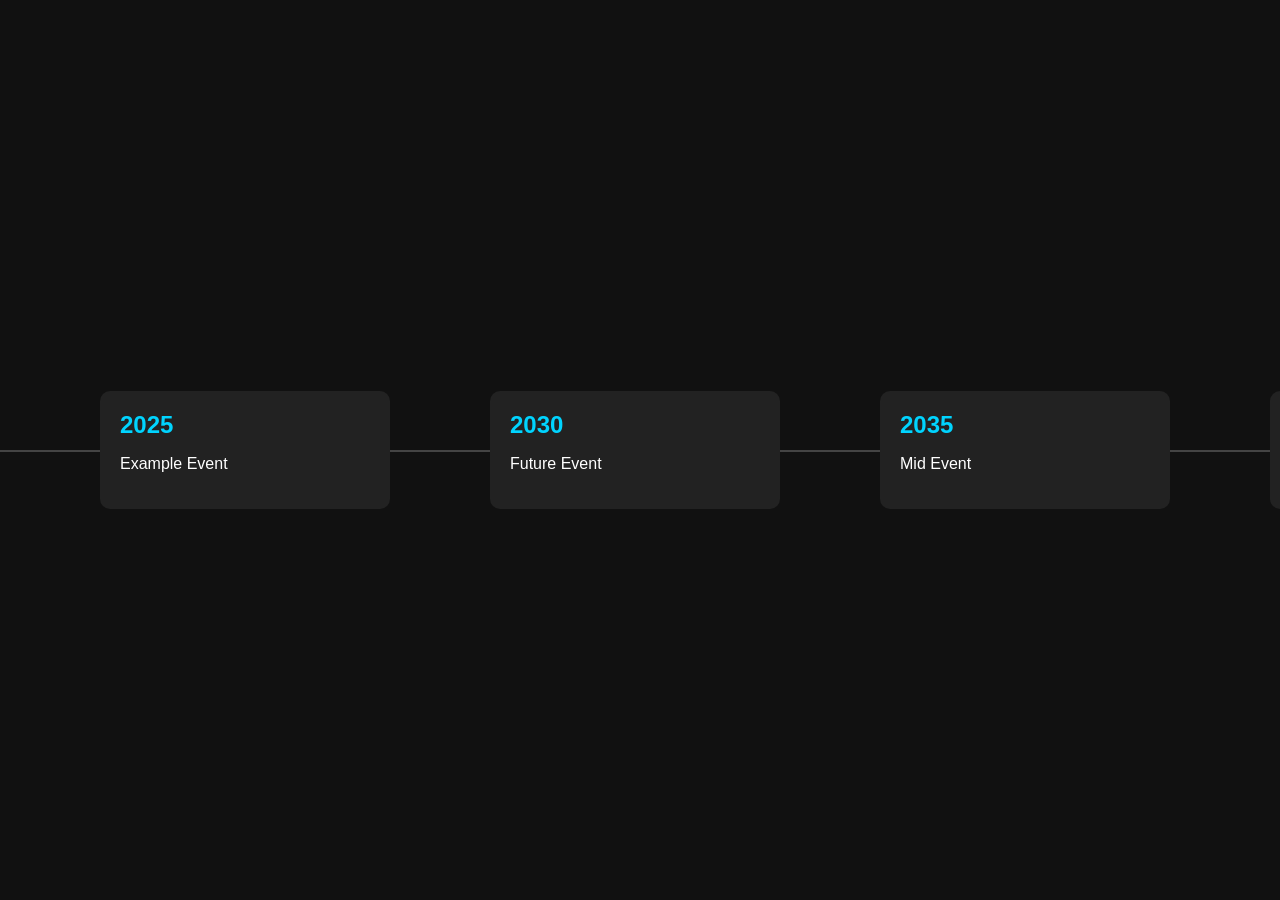
==== index.html @ 4e341ba6 "Create index.html" ====
<!DOCTYPE html>
<html>
<head>
  <title>Timeline Demo</title>
  <style>
    body {
      margin: 0;
      font-family: Arial, sans-serif;
      overflow-x: scroll;
      overflow-y: hidden;
      background: #111;
      color: white;
    }

    .timeline {
      display: flex;
      align-items: center;
      height: 100vh;
      padding: 0 100px;
      gap: 100px;
    }

    .event {
      min-width: 250px;
      background: #222;
      padding: 20px;
      border-radius: 10px;
      transition: transform 0.3s;
    }

    .event:hover {
      transform: scale(1.05);
    }

    .year {
      font-size: 24px;
      font-weight: bold;
      margin-bottom: 10px;
      color: #00d4ff;
    }

    .line {
      position: fixed;
      top: 50%;
      left: 0;
      width: 3000px;
      height: 2px;
      background: #444;
      z-index: -1;
    }
  </style>
</head>

<body>

<div class="line"></div>

<div class="timeline">
  <div class="event">
    <div class="year">2025</div>
    <p>Example Event</p>
  </div>

  <div class="event">
    <div class="year">2030</div>
    <p>Future Event</p>
  </div>

  <div class="event">
    <div class="year">2035</div>
    <p>Mid Event</p>
  </div>

  <div class="event">
    <div class="year">2040</div>
    <p>Another Event</p>
  </div>
</div>

</body>
</html>
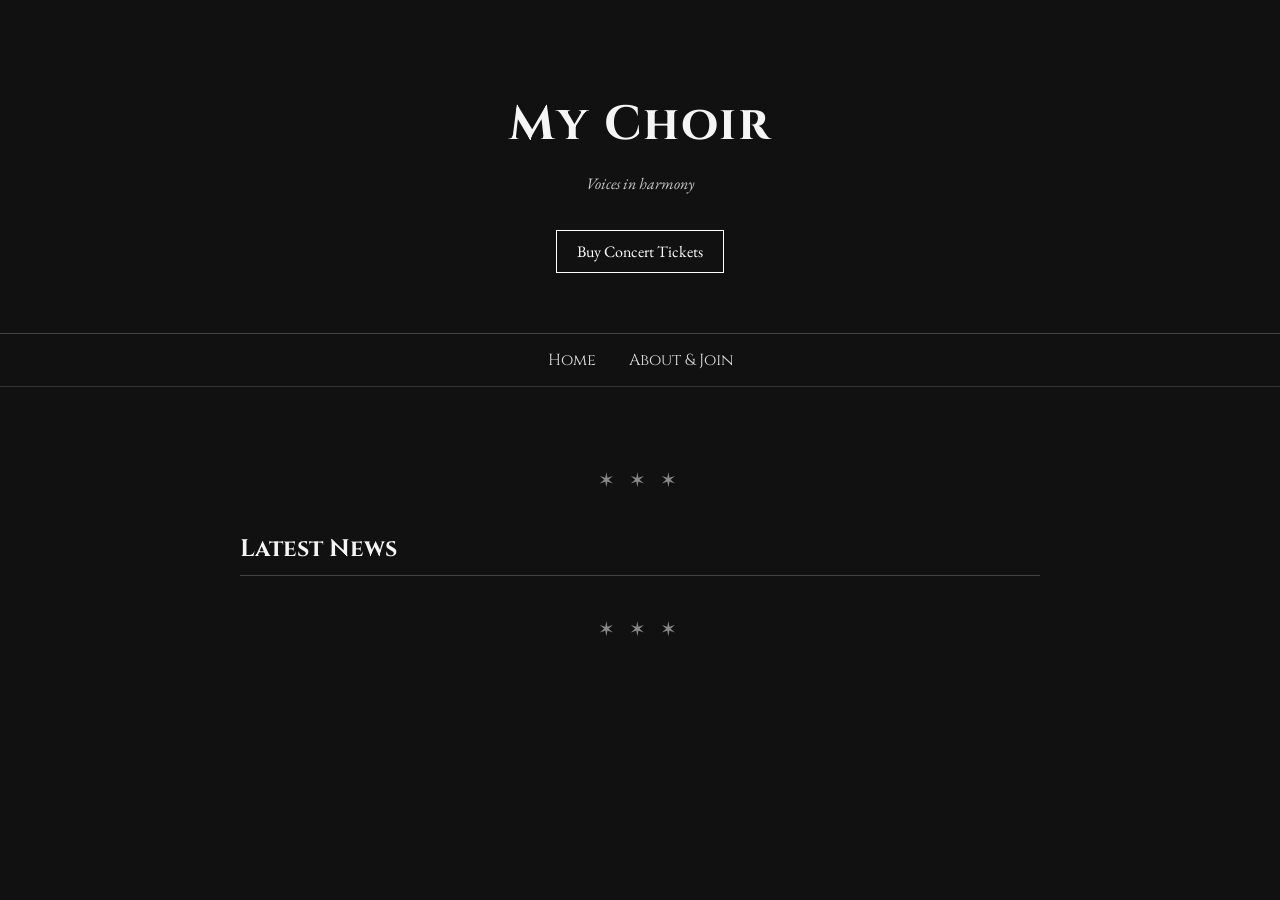
==== commit 62912c52: "Update title and styling for choir webpage" ====
--- a/index.html
+++ b/index.html
@@ -1,81 +1,138 @@
 <!DOCTYPE html>
 <html>
 <head>
-  <title>Timeline Demo</title>
+  <title>My Choir</title>
+
+  <!-- Google Fonts for manuscript feel -->
+  <link href="https://fonts.googleapis.com/css2?family=Cinzel&family=EB+Garamond&display=swap" rel="stylesheet">
+
   <style>
     body {
       margin: 0;
-      font-family: Arial, sans-serif;
-      overflow-x: scroll;
-      overflow-y: hidden;
       background: #111;
-      color: white;
+      color: #f5f5f5;
+      font-family: 'EB Garamond', serif;
     }
 
-    .timeline {
-      display: flex;
-      align-items: center;
-      height: 100vh;
-      padding: 0 100px;
-      gap: 100px;
+    header {
+      text-align: center;
+      padding: 60px 20px;
+      border-bottom: 1px solid #444;
+      position: relative;
     }
 
-    .event {
-      min-width: 250px;
-      background: #222;
-      padding: 20px;
-      border-radius: 10px;
-      transition: transform 0.3s;
+    header h1 {
+      font-family: 'Cinzel', serif;
+      font-size: 48px;
+      letter-spacing: 2px;
+      margin-bottom: 10px;
     }
 
-    .event:hover {
-      transform: scale(1.05);
+    header p {
+      font-style: italic;
+      color: #ccc;
     }
 
-    .year {
-      font-size: 24px;
-      font-weight: bold;
-      margin-bottom: 10px;
-      color: #00d4ff;
+    .button {
+      display: inline-block;
+      margin-top: 20px;
+      padding: 10px 20px;
+      border: 1px solid #fff;
+      color: white;
+      text-decoration: none;
+      transition: 0.3s;
     }
 
-    .line {
-      position: fixed;
-      top: 50%;
-      left: 0;
-      width: 3000px;
-      height: 2px;
-      background: #444;
-      z-index: -1;
+    .button:hover {
+      background: white;
+      color: black;
     }
+
+    nav {
+      text-align: center;
+      padding: 15px;
+      border-bottom: 1px solid #333;
+    }
+
+    nav a {
+      color: #ddd;
+      margin: 0 15px;
+      text-decoration: none;
+      font-family: 'Cinzel', serif;
+    }
+
+    nav a:hover {
+      text-decoration: underline;
+    }
+
+    .container {
+      max-width: 800px;
+      margin: auto;
+      padding: 40px 20px;
+    }
+
+    h2 {
+      font-family: 'Cinzel', serif;
+      border-bottom: 1px solid #444;
+      padding-bottom: 10px;
+      margin-bottom: 20px;
+    }
+
+    .news-item {
+      padding: 15px 0;
+      border-bottom: 1px solid #333;
+    }
+
+    /* Decorative manuscript-style divider */
+    .divider {
+      text-align: center;
+      margin: 40px 0;
+      font-size: 20px;
+      letter-spacing: 5px;
+      color: #888;
+    }
+
   </style>
 </head>
 
 <body>
 
-<div class="line"></div>
+<header>
+  <h1>My Choir</h1>
+  <p>Voices in harmony</p>
 
-<div class="timeline">
-  <div class="event">
-    <div class="year">2025</div>
-    <p>Example Event</p>
-  </div>
+  <a class="button" href="https://eventbrite.co.uk" target="_blank">
+    Buy Concert Tickets
+  </a>
+</header>
 
-  <div class="event">
-    <div class="year">2030</div>
-    <p>Future Event</p>
-  </div>
+<nav>
+  <a href="index.html">Home</a>
+  <a href="about.html">About & Join</a>
+</nav>
 
-  <div class="event">
-    <div class="year">2035</div>
-    <p>Mid Event</p>
-  </div>
+<div class="container">
 
-  <div class="event">
-    <div class="year">2040</div>
-    <p>Another Event</p>
-  </div>
+  <div class="divider">✶ ✶ ✶</div>
+
+  <h2>Latest News</h2>
+  <div id="news"></div>
+
+  <div class="divider">✶ ✶ ✶</div>
+
 </div>
+
+<script src="data/news.js"></script>
+<script>
+  const newsContainer = document.getElementById("news");
+
+  news.forEach(item => {
+    const div = document.createElement("div");
+    div.className = "news-item";
+    div.innerHTML = `<strong>${item.date}</strong><br>${item.text}`;
+    newsContainer.appendChild(div);
+  });
+</script>
 
 </body>
 </html>
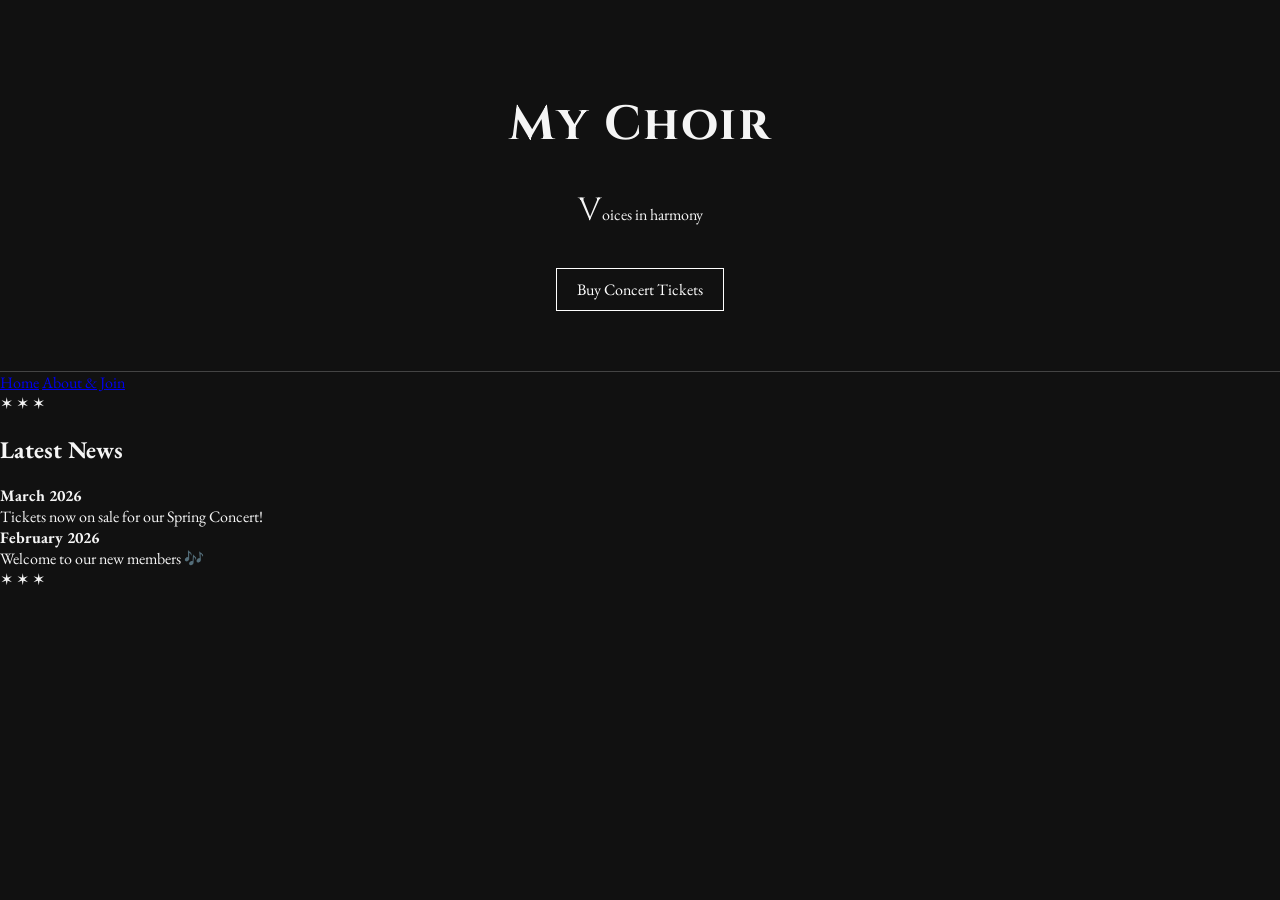
==== commit 24ab62ff: "Link external CSS file and remove inline styles Removed inline styles and linked external stylesheet" ====
--- a/index.html
+++ b/index.html
@@ -5,94 +5,7 @@
 
   <!-- Google Fonts for manuscript feel -->
   <link href="https://fonts.googleapis.com/css2?family=Cinzel&family=EB+Garamond&display=swap" rel="stylesheet">
-
-  <style>
-    body {
-      margin: 0;
-      background: #111;
-      color: #f5f5f5;
-      font-family: 'EB Garamond', serif;
-    }
-
-    header {
-      text-align: center;
-      padding: 60px 20px;
-      border-bottom: 1px solid #444;
-      position: relative;
-    }
-
-    header h1 {
-      font-family: 'Cinzel', serif;
-      font-size: 48px;
-      letter-spacing: 2px;
-      margin-bottom: 10px;
-    }
-
-    header p {
-      font-style: italic;
-      color: #ccc;
-    }
-
-    .button {
-      display: inline-block;
-      margin-top: 20px;
-      padding: 10px 20px;
-      border: 1px solid #fff;
-      color: white;
-      text-decoration: none;
-      transition: 0.3s;
-    }
-
-    .button:hover {
-      background: white;
-      color: black;
-    }
-
-    nav {
-      text-align: center;
-      padding: 15px;
-      border-bottom: 1px solid #333;
-    }
-
-    nav a {
-      color: #ddd;
-      margin: 0 15px;
-      text-decoration: none;
-      font-family: 'Cinzel', serif;
-    }
-
-    nav a:hover {
-      text-decoration: underline;
-    }
-
-    .container {
-      max-width: 800px;
-      margin: auto;
-      padding: 40px 20px;
-    }
-
-    h2 {
-      font-family: 'Cinzel', serif;
-      border-bottom: 1px solid #444;
-      padding-bottom: 10px;
-      margin-bottom: 20px;
-    }
-
-    .news-item {
-      padding: 15px 0;
-      border-bottom: 1px solid #333;
-    }
-
-    /* Decorative manuscript-style divider */
-    .divider {
-      text-align: center;
-      margin: 40px 0;
-      font-size: 20px;
-      letter-spacing: 5px;
-      color: #888;
-    }
-
-  </style>
+ <link rel="stylesheet" href="styles.css">
 </head>
 
 <body>
--- a/styles.css
+++ b/styles.css
@@ -0,0 +1,31 @@
+p::first-letter {
+  font-size: 200%;
+  font-family: 'Cinzel', serif;
+}
+body {
+  margin: 0;
+  background: #111;
+  color: #f5f5f5;
+  font-family: 'EB Garamond', serif;
+}
+
+header {
+  text-align: center;
+  padding: 60px 20px;
+  border-bottom: 1px solid #444;
+}
+
+header h1 {
+  font-family: 'Cinzel', serif;
+  font-size: 48px;
+  letter-spacing: 2px;
+}
+
+.button {
+  display: inline-block;
+  margin-top: 20px;
+  padding: 10px 20px;
+  border: 1px solid #fff;
+  color: white;
+  text-decoration: none;
+}
